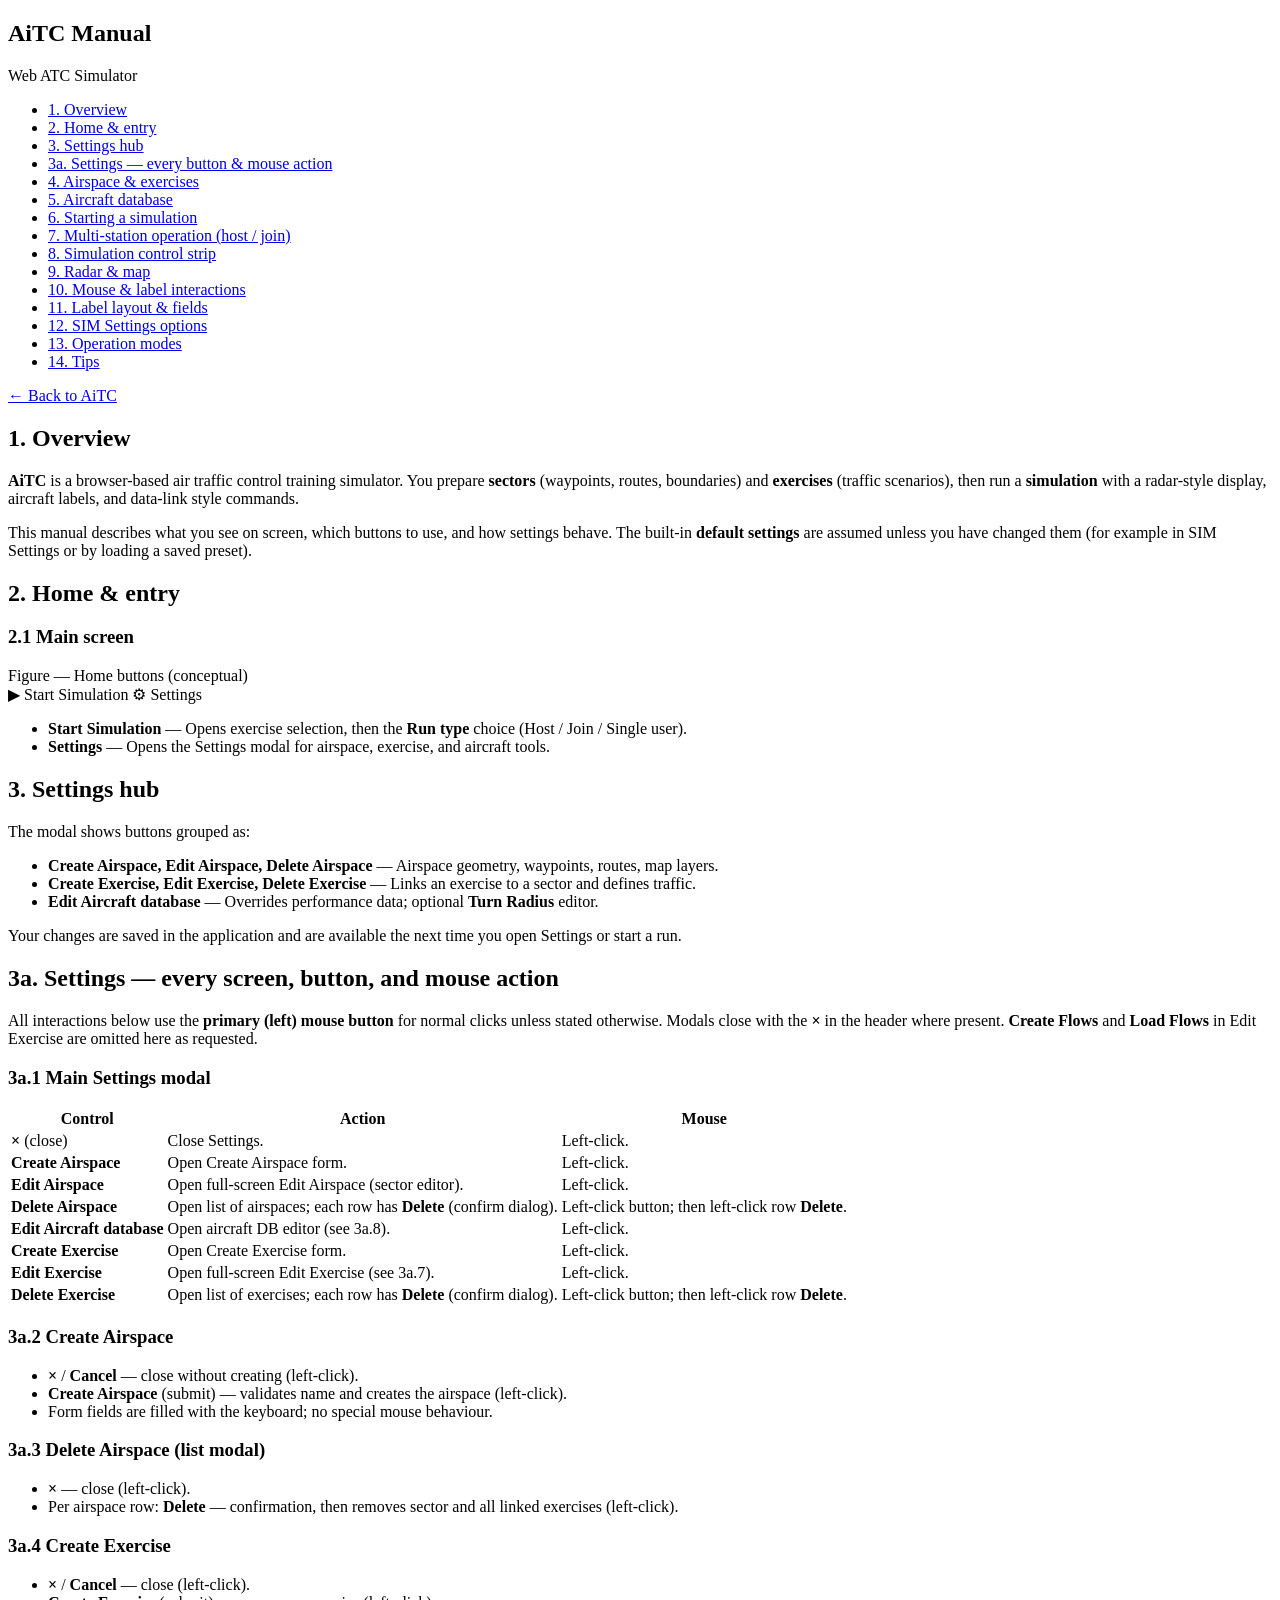
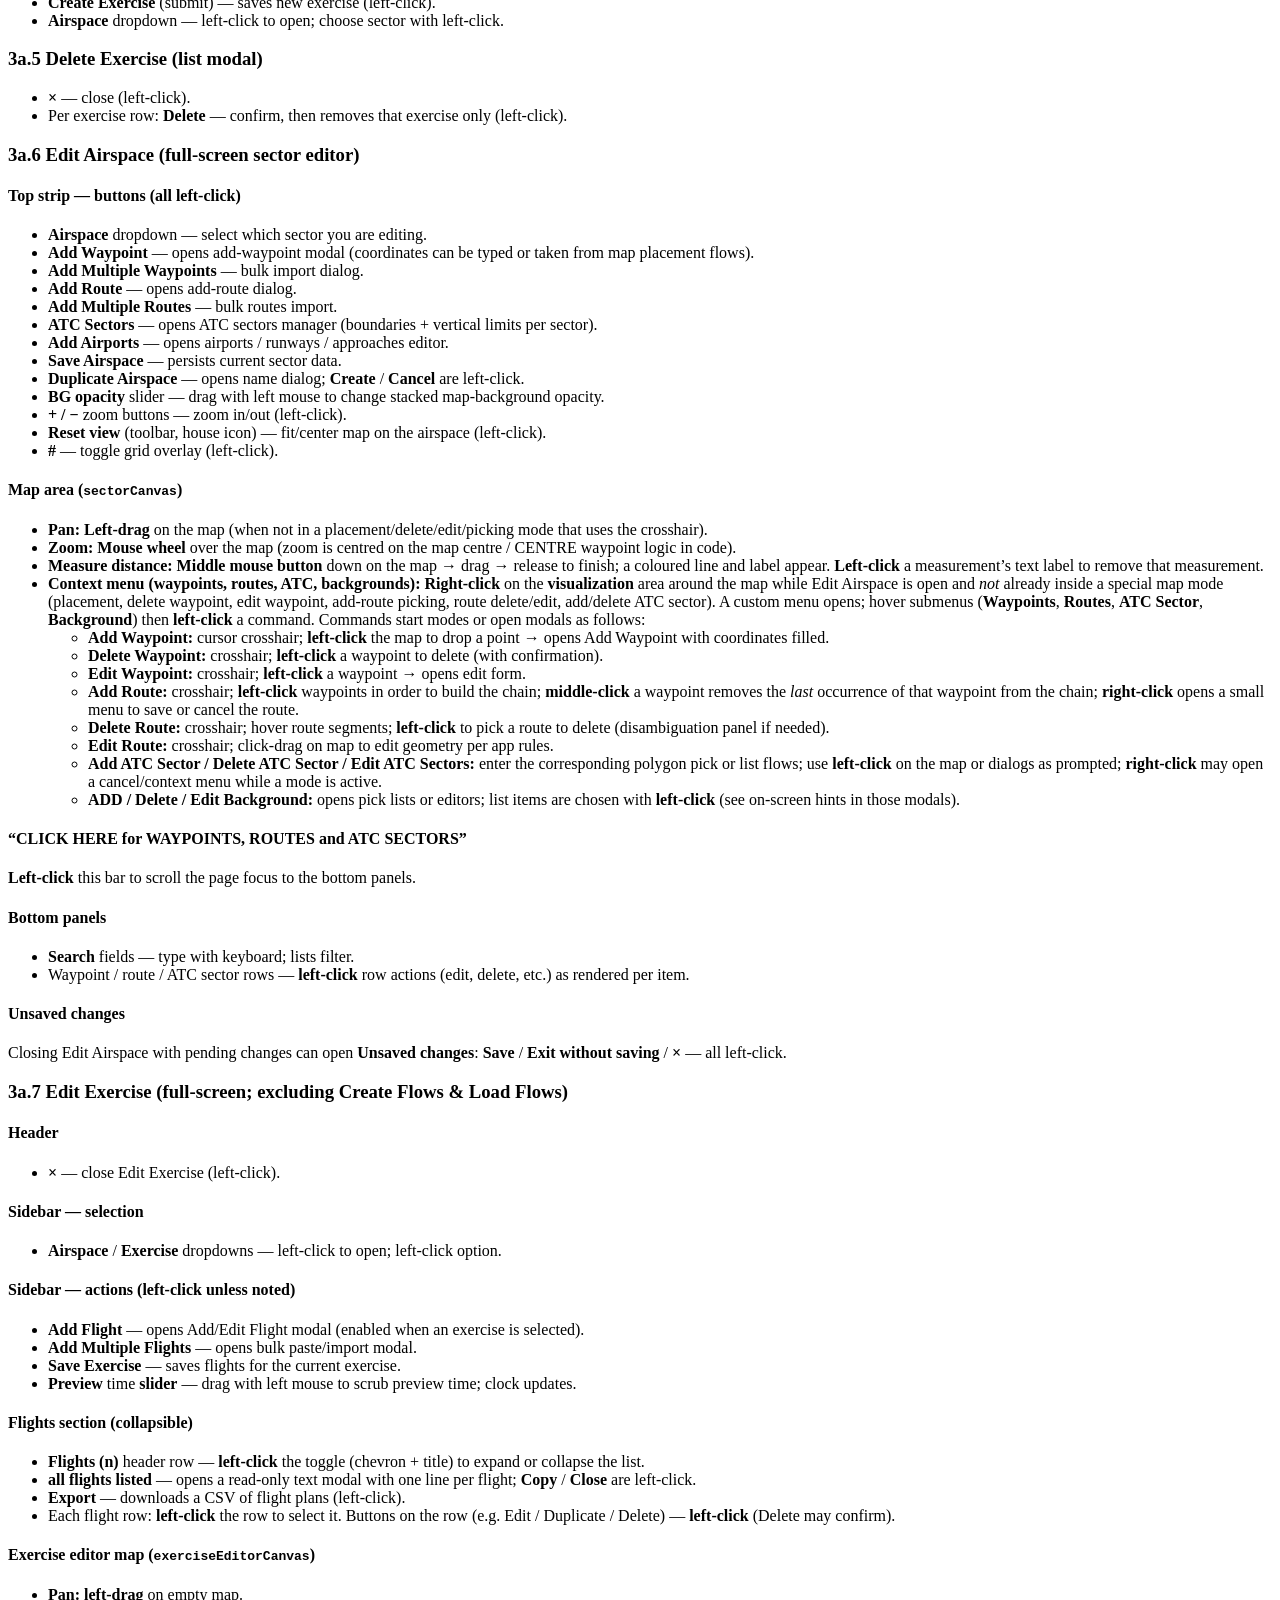
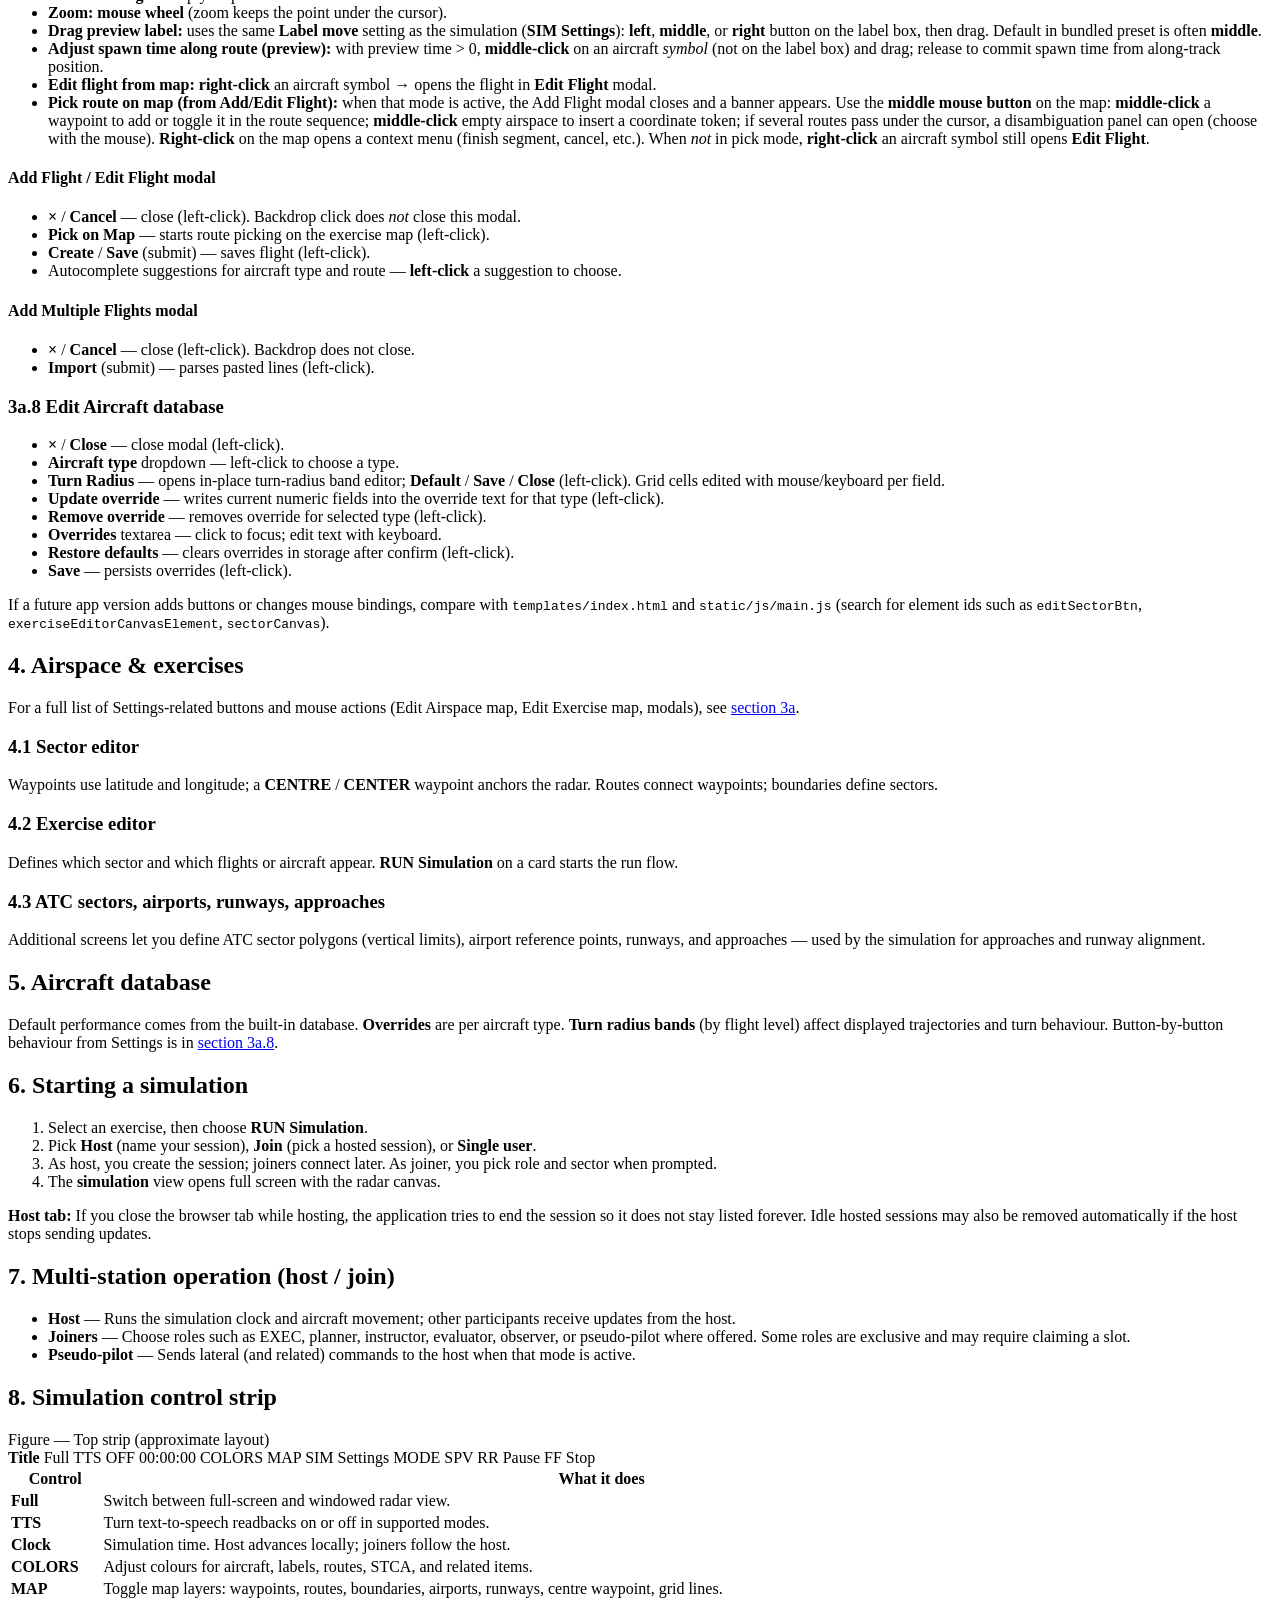
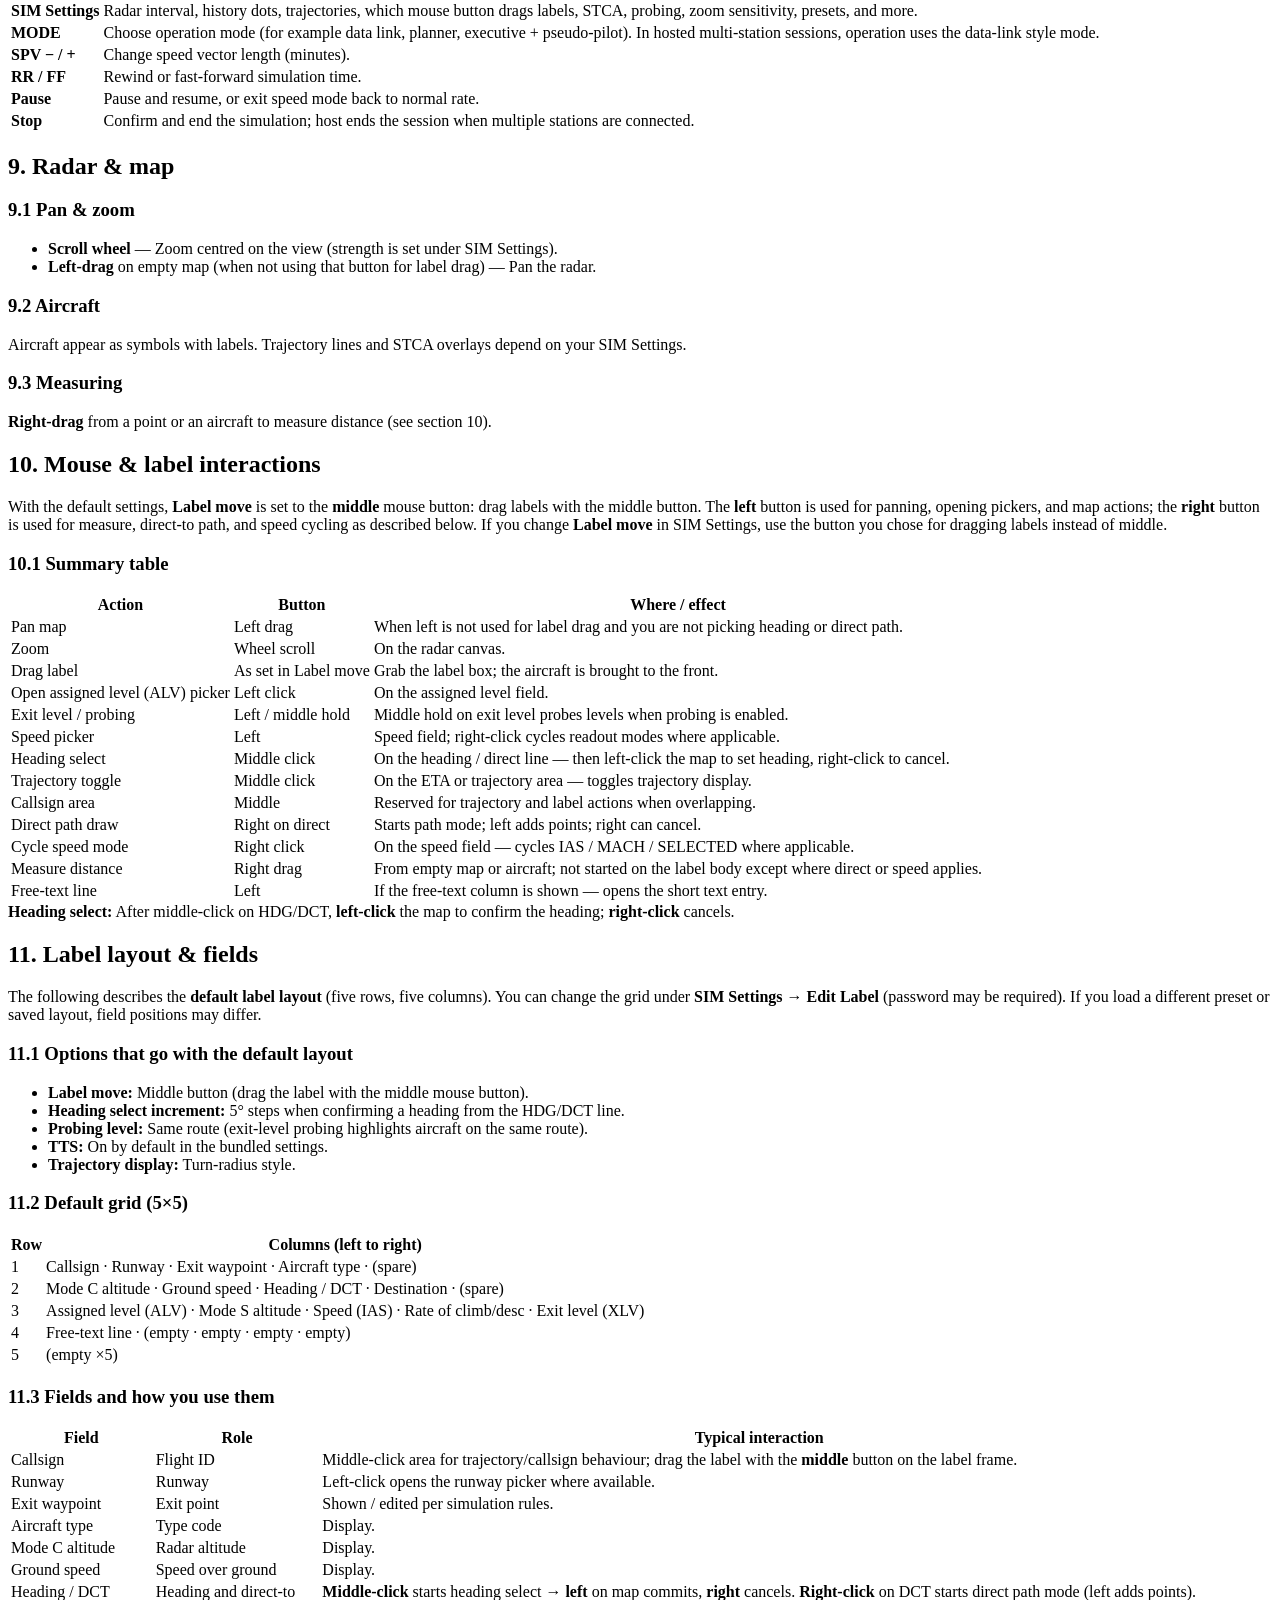
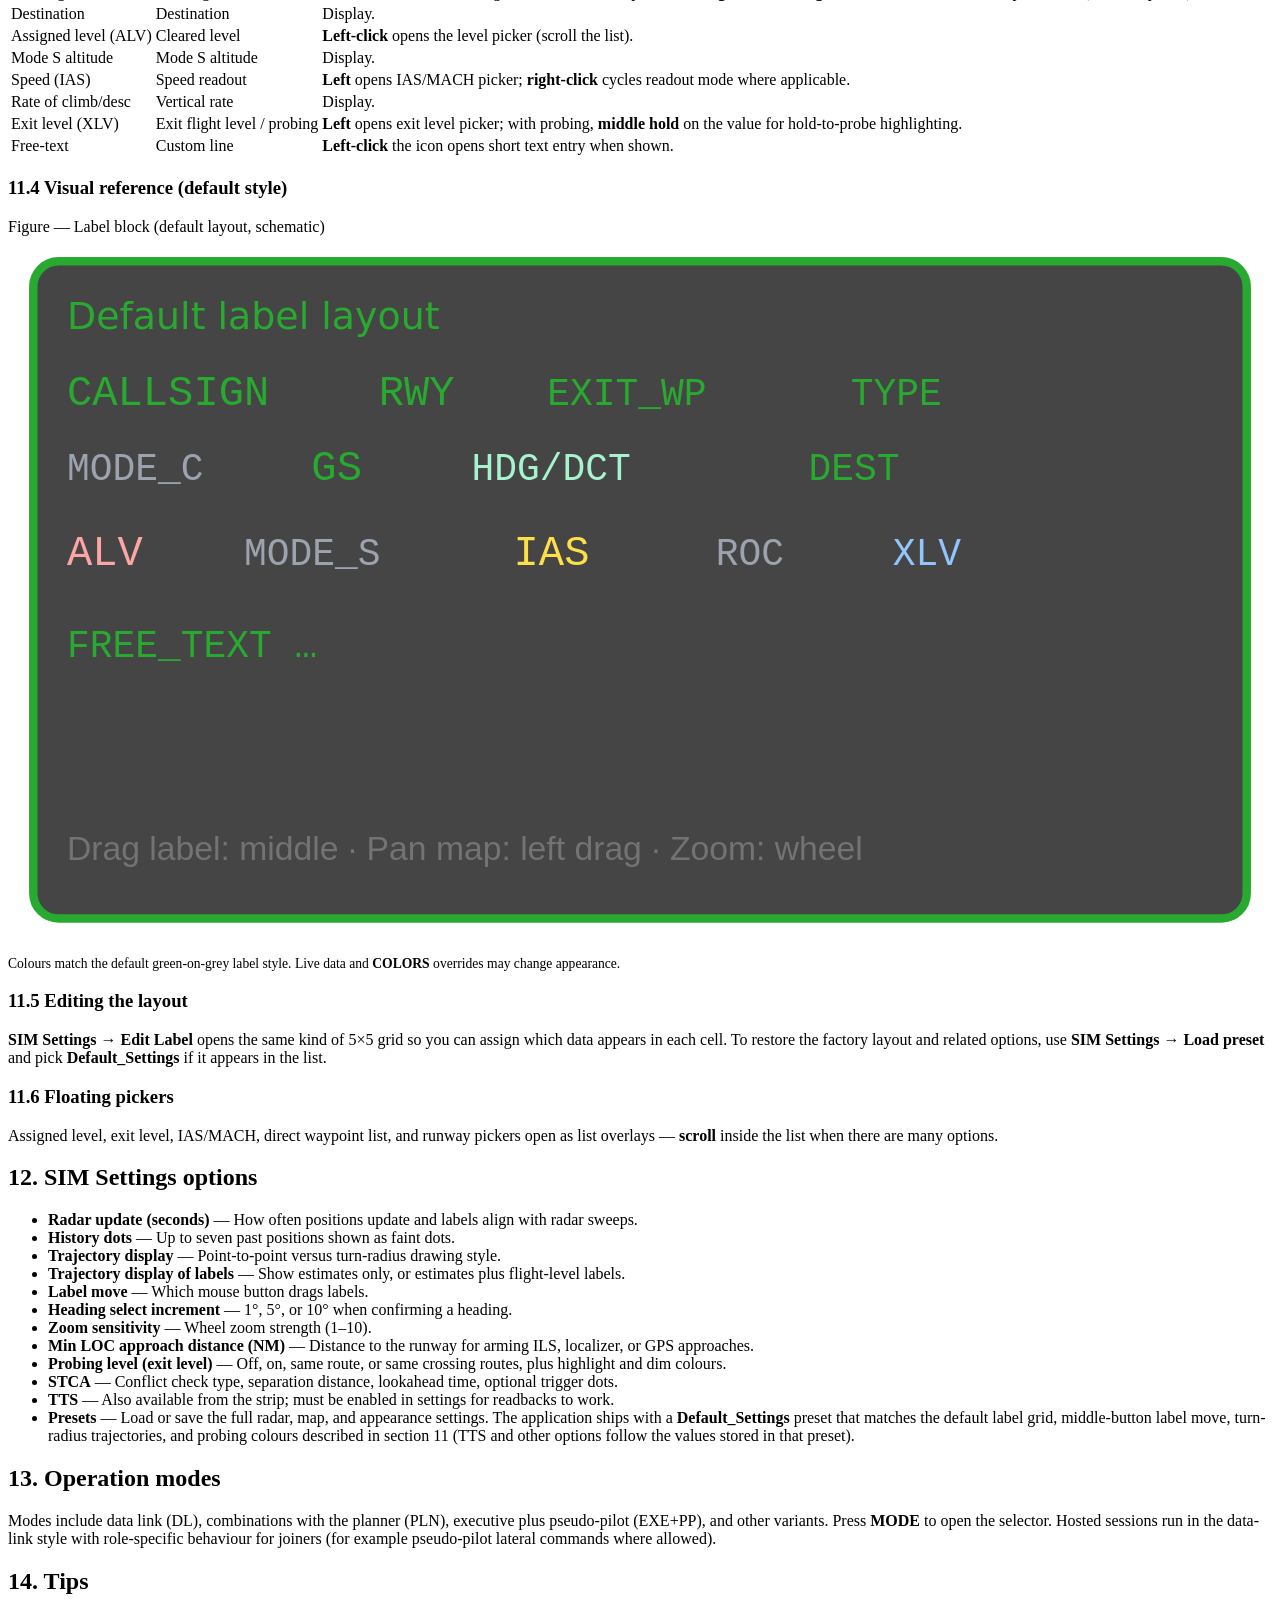
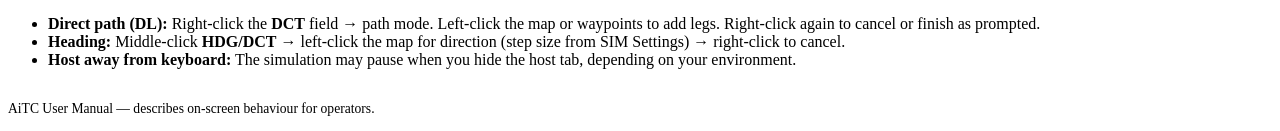
==== Manual/index.html @ 40afbbc0 "Initial commit: AiTC simulator with user auth for Railway. Adds admin-approved login, PostgreSQL use" ====
<!DOCTYPE html>
<html lang="en">
<head>
  <meta charset="UTF-8" />
  <meta name="viewport" content="width=device-width, initial-scale=1.0" />
  <title>AiTC — User Manual</title>
  <link rel="stylesheet" href="/manual/css/manual.css" />
</head>
<body>
  <div class="manual-layout">
    <nav class="manual-nav" aria-label="Table of contents">
      <h1>AiTC Manual</h1>
      <div class="version">Web ATC Simulator</div>
      <ul>
        <li><a href="#overview">1. Overview</a></li>
        <li><a href="#start-screen">2. Home &amp; entry</a></li>
        <li><a href="#settings">3. Settings hub</a></li>
        <li><a href="#settings-reference">3a. Settings — every button &amp; mouse action</a></li>
        <li><a href="#sectors-exercises">4. Airspace &amp; exercises</a></li>
        <li><a href="#aircraft-db">5. Aircraft database</a></li>
        <li><a href="#run-workflow">6. Starting a simulation</a></li>
        <li><a href="#multi-station">7. Multi-station operation (host / join)</a></li>
        <li><a href="#sim-strip">8. Simulation control strip</a></li>
        <li><a href="#sim-canvas">9. Radar &amp; map</a></li>
        <li><a href="#mouse-labels">10. Mouse &amp; label interactions</a></li>
        <li><a href="#label-fields">11. Label layout &amp; fields</a></li>
        <li><a href="#sim-settings">12. SIM Settings options</a></li>
        <li><a href="#modes">13. Operation modes</a></li>
        <li><a href="#tips">14. Tips</a></li>
      </ul>
    </nav>

    <main class="manual-main">
      <a class="back-link" href="/">← Back to AiTC</a>

      <section id="overview">
        <h2>1. Overview</h2>
        <p><strong>AiTC</strong> is a browser-based air traffic control training simulator. You prepare <strong>sectors</strong> (waypoints, routes, boundaries) and <strong>exercises</strong> (traffic scenarios), then run a <strong>simulation</strong> with a radar-style display, aircraft labels, and data-link style commands.</p>
        <p>This manual describes what you see on screen, which buttons to use, and how settings behave. The built-in <strong>default settings</strong> are assumed unless you have changed them (for example in SIM Settings or by loading a saved preset).</p>
      </section>

      <section id="start-screen">
        <h2>2. Home &amp; entry</h2>
        <h3>2.1 Main screen</h3>
        <div class="figure">
          <div class="figure-title">Figure — Home buttons (conceptual)</div>
          <div class="mock-strip">
            <span class="mock-btn">▶ Start Simulation</span>
            <span class="mock-btn">⚙ Settings</span>
          </div>
        </div>
        <ul>
          <li><strong>Start Simulation</strong> — Opens exercise selection, then the <strong>Run type</strong> choice (Host / Join / Single user).</li>
          <li><strong>Settings</strong> — Opens the Settings modal for airspace, exercise, and aircraft tools.</li>
        </ul>
      </section>

      <section id="settings">
        <h2>3. Settings hub</h2>
        <p>The modal shows buttons grouped as:</p>
        <ul>
          <li><strong>Create Airspace, Edit Airspace, Delete Airspace</strong> — Airspace geometry, waypoints, routes, map layers.</li>
          <li><strong>Create Exercise, Edit Exercise, Delete Exercise</strong> — Links an exercise to a sector and defines traffic.</li>
          <li><strong>Edit Aircraft database</strong> — Overrides performance data; optional <strong>Turn Radius</strong> editor.</li>
        </ul>
        <p>Your changes are saved in the application and are available the next time you open Settings or start a run.</p>
      </section>

      <section id="settings-reference">
        <h2>3a. Settings — every screen, button, and mouse action</h2>
        <p>All interactions below use the <strong>primary (left) mouse button</strong> for normal clicks unless stated otherwise. Modals close with the <strong>×</strong> in the header where present. <strong>Create Flows</strong> and <strong>Load Flows</strong> in Edit Exercise are omitted here as requested.</p>

        <h3>3a.1 Main Settings modal</h3>
        <div class="manual-table-wrap">
          <table class="manual-table">
            <thead><tr><th>Control</th><th>Action</th><th>Mouse</th></tr></thead>
            <tbody>
              <tr><td><strong>×</strong> (close)</td><td>Close Settings.</td><td>Left-click.</td></tr>
              <tr><td><strong>Create Airspace</strong></td><td>Open Create Airspace form.</td><td>Left-click.</td></tr>
              <tr><td><strong>Edit Airspace</strong></td><td>Open full-screen Edit Airspace (sector editor).</td><td>Left-click.</td></tr>
              <tr><td><strong>Delete Airspace</strong></td><td>Open list of airspaces; each row has <strong>Delete</strong> (confirm dialog).</td><td>Left-click button; then left-click row <strong>Delete</strong>.</td></tr>
              <tr><td><strong>Edit Aircraft database</strong></td><td>Open aircraft DB editor (see 3a.8).</td><td>Left-click.</td></tr>
              <tr><td><strong>Create Exercise</strong></td><td>Open Create Exercise form.</td><td>Left-click.</td></tr>
              <tr><td><strong>Edit Exercise</strong></td><td>Open full-screen Edit Exercise (see 3a.7).</td><td>Left-click.</td></tr>
              <tr><td><strong>Delete Exercise</strong></td><td>Open list of exercises; each row has <strong>Delete</strong> (confirm dialog).</td><td>Left-click button; then left-click row <strong>Delete</strong>.</td></tr>
            </tbody>
          </table>
        </div>

        <h3>3a.2 Create Airspace</h3>
        <ul>
          <li><strong>×</strong> / <strong>Cancel</strong> — close without creating (left-click).</li>
          <li><strong>Create Airspace</strong> (submit) — validates name and creates the airspace (left-click).</li>
          <li>Form fields are filled with the keyboard; no special mouse behaviour.</li>
        </ul>

        <h3>3a.3 Delete Airspace (list modal)</h3>
        <ul>
          <li><strong>×</strong> — close (left-click).</li>
          <li>Per airspace row: <strong>Delete</strong> — confirmation, then removes sector and all linked exercises (left-click).</li>
        </ul>

        <h3>3a.4 Create Exercise</h3>
        <ul>
          <li><strong>×</strong> / <strong>Cancel</strong> — close (left-click).</li>
          <li><strong>Create Exercise</strong> (submit) — saves new exercise (left-click).</li>
          <li><strong>Airspace</strong> dropdown — left-click to open; choose sector with left-click.</li>
        </ul>

        <h3>3a.5 Delete Exercise (list modal)</h3>
        <ul>
          <li><strong>×</strong> — close (left-click).</li>
          <li>Per exercise row: <strong>Delete</strong> — confirm, then removes that exercise only (left-click).</li>
        </ul>

        <h3>3a.6 Edit Airspace (full-screen sector editor)</h3>
        <h4>Top strip — buttons (all left-click)</h4>
        <ul>
          <li><strong>Airspace</strong> dropdown — select which sector you are editing.</li>
          <li><strong>Add Waypoint</strong> — opens add-waypoint modal (coordinates can be typed or taken from map placement flows).</li>
          <li><strong>Add Multiple Waypoints</strong> — bulk import dialog.</li>
          <li><strong>Add Route</strong> — opens add-route dialog.</li>
          <li><strong>Add Multiple Routes</strong> — bulk routes import.</li>
          <li><strong>ATC Sectors</strong> — opens ATC sectors manager (boundaries + vertical limits per sector).</li>
          <li><strong>Add Airports</strong> — opens airports / runways / approaches editor.</li>
          <li><strong>Save Airspace</strong> — persists current sector data.</li>
          <li><strong>Duplicate Airspace</strong> — opens name dialog; <strong>Create</strong> / <strong>Cancel</strong> are left-click.</li>
          <li><strong>BG opacity</strong> slider — drag with left mouse to change stacked map-background opacity.</li>
          <li><strong>+ / −</strong> zoom buttons — zoom in/out (left-click).</li>
          <li><strong>Reset view</strong> (toolbar, house icon) — fit/center map on the airspace (left-click).</li>
          <li><strong>#</strong> — toggle grid overlay (left-click).</li>
        </ul>
        <h4>Map area (<code>sectorCanvas</code>)</h4>
        <ul>
          <li><strong>Pan:</strong> <strong>Left-drag</strong> on the map (when not in a placement/delete/edit/picking mode that uses the crosshair).</li>
          <li><strong>Zoom:</strong> <strong>Mouse wheel</strong> over the map (zoom is centred on the map centre / CENTRE waypoint logic in code).</li>
          <li><strong>Measure distance:</strong> <strong>Middle mouse button</strong> down on the map → drag → release to finish; a coloured line and label appear. <strong>Left-click</strong> a measurement’s text label to remove that measurement.</li>
          <li><strong>Context menu (waypoints, routes, ATC, backgrounds):</strong> <strong>Right-click</strong> on the <strong>visualization</strong> area around the map while Edit Airspace is open and <em>not</em> already inside a special map mode (placement, delete waypoint, edit waypoint, add-route picking, route delete/edit, add/delete ATC sector). A custom menu opens; hover submenus (<strong>Waypoints</strong>, <strong>Routes</strong>, <strong>ATC Sector</strong>, <strong>Background</strong>) then <strong>left-click</strong> a command. Commands start modes or open modals as follows:
            <ul>
              <li><strong>Add Waypoint:</strong> cursor crosshair; <strong>left-click</strong> the map to drop a point → opens Add Waypoint with coordinates filled.</li>
              <li><strong>Delete Waypoint:</strong> crosshair; <strong>left-click</strong> a waypoint to delete (with confirmation).</li>
              <li><strong>Edit Waypoint:</strong> crosshair; <strong>left-click</strong> a waypoint → opens edit form.</li>
              <li><strong>Add Route:</strong> crosshair; <strong>left-click</strong> waypoints in order to build the chain; <strong>middle-click</strong> a waypoint removes the <em>last</em> occurrence of that waypoint from the chain; <strong>right-click</strong> opens a small menu to save or cancel the route.</li>
              <li><strong>Delete Route:</strong> crosshair; hover route segments; <strong>left-click</strong> to pick a route to delete (disambiguation panel if needed).</li>
              <li><strong>Edit Route:</strong> crosshair; click-drag on map to edit geometry per app rules.</li>
              <li><strong>Add ATC Sector / Delete ATC Sector / Edit ATC Sectors:</strong> enter the corresponding polygon pick or list flows; use <strong>left-click</strong> on the map or dialogs as prompted; <strong>right-click</strong> may open a cancel/context menu while a mode is active.</li>
              <li><strong>ADD / Delete / Edit Background:</strong> opens pick lists or editors; list items are chosen with <strong>left-click</strong> (see on-screen hints in those modals).</li>
            </ul>
          </li>
        </ul>
        <h4>“CLICK HERE for WAYPOINTS, ROUTES and ATC SECTORS”</h4>
        <p><strong>Left-click</strong> this bar to scroll the page focus to the bottom panels.</p>
        <h4>Bottom panels</h4>
        <ul>
          <li><strong>Search</strong> fields — type with keyboard; lists filter.</li>
          <li>Waypoint / route / ATC sector rows — <strong>left-click</strong> row actions (edit, delete, etc.) as rendered per item.</li>
        </ul>
        <h4>Unsaved changes</h4>
        <p>Closing Edit Airspace with pending changes can open <strong>Unsaved changes</strong>: <strong>Save</strong> / <strong>Exit without saving</strong> / <strong>×</strong> — all left-click.</p>

        <h3>3a.7 Edit Exercise (full-screen; excluding Create Flows &amp; Load Flows)</h3>
        <h4>Header</h4>
        <ul>
          <li><strong>×</strong> — close Edit Exercise (left-click).</li>
        </ul>
        <h4>Sidebar — selection</h4>
        <ul>
          <li><strong>Airspace</strong> / <strong>Exercise</strong> dropdowns — left-click to open; left-click option.</li>
        </ul>
        <h4>Sidebar — actions (left-click unless noted)</h4>
        <ul>
          <li><strong>Add Flight</strong> — opens Add/Edit Flight modal (enabled when an exercise is selected).</li>
          <li><strong>Add Multiple Flights</strong> — opens bulk paste/import modal.</li>
          <li><strong>Save Exercise</strong> — saves flights for the current exercise.</li>
          <li><strong>Preview</strong> time <strong>slider</strong> — drag with left mouse to scrub preview time; clock updates.</li>
        </ul>
        <h4>Flights section (collapsible)</h4>
        <ul>
          <li><strong>Flights (n)</strong> header row — <strong>left-click</strong> the toggle (chevron + title) to expand or collapse the list.</li>
          <li><strong>all flights listed</strong> — opens a read-only text modal with one line per flight; <strong>Copy</strong> / <strong>Close</strong> are left-click.</li>
          <li><strong>Export</strong> — downloads a CSV of flight plans (left-click).</li>
          <li>Each flight row: <strong>left-click</strong> the row to select it. Buttons on the row (e.g. Edit / Duplicate / Delete) — <strong>left-click</strong> (Delete may confirm).</li>
        </ul>
        <h4>Exercise editor map (<code>exerciseEditorCanvas</code>)</h4>
        <ul>
          <li><strong>Pan:</strong> <strong>left-drag</strong> on empty map.</li>
          <li><strong>Zoom:</strong> <strong>mouse wheel</strong> (zoom keeps the point under the cursor).</li>
          <li><strong>Drag preview label:</strong> uses the same <strong>Label move</strong> setting as the simulation (<strong>SIM Settings</strong>): <strong>left</strong>, <strong>middle</strong>, or <strong>right</strong> button on the label box, then drag. Default in bundled preset is often <strong>middle</strong>.</li>
          <li><strong>Adjust spawn time along route (preview):</strong> with preview time &gt; 0, <strong>middle-click</strong> on an aircraft <em>symbol</em> (not on the label box) and drag; release to commit spawn time from along-track position.</li>
          <li><strong>Edit flight from map:</strong> <strong>right-click</strong> an aircraft symbol → opens the flight in <strong>Edit Flight</strong> modal.</li>
          <li><strong>Pick route on map (from Add/Edit Flight):</strong> when that mode is active, the Add Flight modal closes and a banner appears. Use the <strong>middle mouse button</strong> on the map: <strong>middle-click</strong> a waypoint to add or toggle it in the route sequence; <strong>middle-click</strong> empty airspace to insert a coordinate token; if several routes pass under the cursor, a disambiguation panel can open (choose with the mouse). <strong>Right-click</strong> on the map opens a context menu (finish segment, cancel, etc.). When <em>not</em> in pick mode, <strong>right-click</strong> an aircraft symbol still opens <strong>Edit Flight</strong>.</li>
        </ul>
        <h4>Add Flight / Edit Flight modal</h4>
        <ul>
          <li><strong>×</strong> / <strong>Cancel</strong> — close (left-click). Backdrop click does <em>not</em> close this modal.</li>
          <li><strong>Pick on Map</strong> — starts route picking on the exercise map (left-click).</li>
          <li><strong>Create</strong> / <strong>Save</strong> (submit) — saves flight (left-click).</li>
          <li>Autocomplete suggestions for aircraft type and route — <strong>left-click</strong> a suggestion to choose.</li>
        </ul>
        <h4>Add Multiple Flights modal</h4>
        <ul>
          <li><strong>×</strong> / <strong>Cancel</strong> — close (left-click). Backdrop does not close.</li>
          <li><strong>Import</strong> (submit) — parses pasted lines (left-click).</li>
        </ul>

        <h3>3a.8 Edit Aircraft database</h3>
        <ul>
          <li><strong>×</strong> / <strong>Close</strong> — close modal (left-click).</li>
          <li><strong>Aircraft type</strong> dropdown — left-click to choose a type.</li>
          <li><strong>Turn Radius</strong> — opens in-place turn-radius band editor; <strong>Default</strong> / <strong>Save</strong> / <strong>Close</strong> (left-click). Grid cells edited with mouse/keyboard per field.</li>
          <li><strong>Update override</strong> — writes current numeric fields into the override text for that type (left-click).</li>
          <li><strong>Remove override</strong> — removes override for selected type (left-click).</li>
          <li><strong>Overrides</strong> textarea — click to focus; edit text with keyboard.</li>
          <li><strong>Restore defaults</strong> — clears overrides in storage after confirm (left-click).</li>
          <li><strong>Save</strong> — persists overrides (left-click).</li>
        </ul>

        <p class="hint-text" style="color: var(--muted); margin-top: 1rem;">If a future app version adds buttons or changes mouse bindings, compare with <code>templates/index.html</code> and <code>static/js/main.js</code> (search for element ids such as <code>editSectorBtn</code>, <code>exerciseEditorCanvasElement</code>, <code>sectorCanvas</code>).</p>
      </section>

      <section id="sectors-exercises">
        <h2>4. Airspace &amp; exercises</h2>
        <p>For a full list of Settings-related buttons and mouse actions (Edit Airspace map, Edit Exercise map, modals), see <a href="#settings-reference">section 3a</a>.</p>
        <h3>4.1 Sector editor</h3>
        <p>Waypoints use latitude and longitude; a <strong>CENTRE</strong> / <strong>CENTER</strong> waypoint anchors the radar. Routes connect waypoints; boundaries define sectors.</p>
        <h3>4.2 Exercise editor</h3>
        <p>Defines which sector and which flights or aircraft appear. <strong>RUN Simulation</strong> on a card starts the run flow.</p>
        <h3>4.3 ATC sectors, airports, runways, approaches</h3>
        <p>Additional screens let you define ATC sector polygons (vertical limits), airport reference points, runways, and approaches — used by the simulation for approaches and runway alignment.</p>
      </section>

      <section id="aircraft-db">
        <h2>5. Aircraft database</h2>
        <p>Default performance comes from the built-in database. <strong>Overrides</strong> are per aircraft type. <strong>Turn radius bands</strong> (by flight level) affect displayed trajectories and turn behaviour. Button-by-button behaviour from Settings is in <a href="#settings-reference">section 3a.8</a>.</p>
      </section>

      <section id="run-workflow">
        <h2>6. Starting a simulation</h2>
        <ol>
          <li>Select an exercise, then choose <strong>RUN Simulation</strong>.</li>
          <li>Pick <strong>Host</strong> (name your session), <strong>Join</strong> (pick a hosted session), or <strong>Single user</strong>.</li>
          <li>As host, you create the session; joiners connect later. As joiner, you pick role and sector when prompted.</li>
          <li>The <strong>simulation</strong> view opens full screen with the radar canvas.</li>
        </ol>
        <div class="callout warn">
          <strong>Host tab:</strong> If you close the browser tab while hosting, the application tries to end the session so it does not stay listed forever. Idle hosted sessions may also be removed automatically if the host stops sending updates.
        </div>
      </section>

      <section id="multi-station">
        <h2>7. Multi-station operation (host / join)</h2>
        <ul>
          <li><strong>Host</strong> — Runs the simulation clock and aircraft movement; other participants receive updates from the host.</li>
          <li><strong>Joiners</strong> — Choose roles such as EXEC, planner, instructor, evaluator, observer, or pseudo-pilot where offered. Some roles are exclusive and may require claiming a slot.</li>
          <li><strong>Pseudo-pilot</strong> — Sends lateral (and related) commands to the host when that mode is active.</li>
        </ul>
      </section>

      <section id="sim-strip">
        <h2>8. Simulation control strip</h2>
        <div class="figure">
          <div class="figure-title">Figure — Top strip (approximate layout)</div>
          <div class="mock-strip">
            <strong>Title</strong>
            <span class="mock-btn">Full</span>
            <span class="mock-btn">TTS OFF</span>
            <span class="mock-clock">00:00:00</span>
            <span class="mock-btn">COLORS</span>
            <span class="mock-btn">MAP</span>
            <span class="mock-btn">SIM Settings</span>
            <span class="mock-btn">MODE</span>
            <span class="mock-btn">SPV</span>
            <span class="mock-btn">RR</span>
            <span class="mock-btn">Pause</span>
            <span class="mock-btn">FF</span>
            <span class="mock-btn">Stop</span>
          </div>
        </div>
        <div class="manual-table-wrap">
          <table class="manual-table">
            <thead><tr><th>Control</th><th>What it does</th></tr></thead>
            <tbody>
              <tr><td><strong>Full</strong></td><td>Switch between full-screen and windowed radar view.</td></tr>
              <tr><td><strong>TTS</strong></td><td>Turn text-to-speech readbacks on or off in supported modes.</td></tr>
              <tr><td><strong>Clock</strong></td><td>Simulation time. Host advances locally; joiners follow the host.</td></tr>
              <tr><td><strong>COLORS</strong></td><td>Adjust colours for aircraft, labels, routes, STCA, and related items.</td></tr>
              <tr><td><strong>MAP</strong></td><td>Toggle map layers: waypoints, routes, boundaries, airports, runways, centre waypoint, grid lines.</td></tr>
              <tr><td><strong>SIM Settings</strong></td><td>Radar interval, history dots, trajectories, which mouse button drags labels, STCA, probing, zoom sensitivity, presets, and more.</td></tr>
              <tr><td><strong>MODE</strong></td><td>Choose operation mode (for example data link, planner, executive + pseudo-pilot). In hosted multi-station sessions, operation uses the data-link style mode.</td></tr>
              <tr><td><strong>SPV − / +</strong></td><td>Change speed vector length (minutes).</td></tr>
              <tr><td><strong>RR / FF</strong></td><td>Rewind or fast-forward simulation time.</td></tr>
              <tr><td><strong>Pause</strong></td><td>Pause and resume, or exit speed mode back to normal rate.</td></tr>
              <tr><td><strong>Stop</strong></td><td>Confirm and end the simulation; host ends the session when multiple stations are connected.</td></tr>
            </tbody>
          </table>
        </div>
      </section>

      <section id="sim-canvas">
        <h2>9. Radar &amp; map</h2>
        <h3>9.1 Pan &amp; zoom</h3>
        <ul>
          <li><strong>Scroll wheel</strong> — Zoom centred on the view (strength is set under SIM Settings).</li>
          <li><strong>Left-drag</strong> on empty map (when not using that button for label drag) — Pan the radar.</li>
        </ul>
        <h3>9.2 Aircraft</h3>
        <p>Aircraft appear as symbols with labels. Trajectory lines and STCA overlays depend on your SIM Settings.</p>
        <h3>9.3 Measuring</h3>
        <p><strong>Right-drag</strong> from a point or an aircraft to measure distance (see section 10).</p>
      </section>

      <section id="mouse-labels">
        <h2>10. Mouse &amp; label interactions</h2>
        <p>With the default settings, <strong>Label move</strong> is set to the <strong>middle</strong> mouse button: drag labels with the middle button. The <strong>left</strong> button is used for panning, opening pickers, and map actions; the <strong>right</strong> button is used for measure, direct-to path, and speed cycling as described below. If you change <strong>Label move</strong> in SIM Settings, use the button you chose for dragging labels instead of middle.</p>

        <h3>10.1 Summary table</h3>
        <div class="manual-table-wrap">
          <table class="manual-table">
            <thead>
              <tr><th>Action</th><th>Button</th><th>Where / effect</th></tr>
            </thead>
            <tbody>
              <tr><td>Pan map</td><td>Left drag</td><td>When left is not used for label drag and you are not picking heading or direct path.</td></tr>
              <tr><td>Zoom</td><td>Wheel scroll</td><td>On the radar canvas.</td></tr>
              <tr><td>Drag label</td><td>As set in Label move</td><td>Grab the label box; the aircraft is brought to the front.</td></tr>
              <tr><td>Open assigned level (ALV) picker</td><td>Left click</td><td>On the assigned level field.</td></tr>
              <tr><td>Exit level / probing</td><td>Left / middle hold</td><td>Middle hold on exit level probes levels when probing is enabled.</td></tr>
              <tr><td>Speed picker</td><td>Left</td><td>Speed field; right-click cycles readout modes where applicable.</td></tr>
              <tr><td>Heading select</td><td>Middle click</td><td>On the heading / direct line — then left-click the map to set heading, right-click to cancel.</td></tr>
              <tr><td>Trajectory toggle</td><td>Middle click</td><td>On the ETA or trajectory area — toggles trajectory display.</td></tr>
              <tr><td>Callsign area</td><td>Middle</td><td>Reserved for trajectory and label actions when overlapping.</td></tr>
              <tr><td>Direct path draw</td><td>Right on direct</td><td>Starts path mode; left adds points; right can cancel.</td></tr>
              <tr><td>Cycle speed mode</td><td>Right click</td><td>On the speed field — cycles IAS / MACH / SELECTED where applicable.</td></tr>
              <tr><td>Measure distance</td><td>Right drag</td><td>From empty map or aircraft; not started on the label body except where direct or speed applies.</td></tr>
              <tr><td>Free-text line</td><td>Left</td><td>If the free-text column is shown — opens the short text entry.</td></tr>
            </tbody>
          </table>
        </div>
        <div class="callout">
          <strong>Heading select:</strong> After middle-click on HDG/DCT, <strong>left-click</strong> the map to confirm the heading; <strong>right-click</strong> cancels.
        </div>
      </section>

      <section id="label-fields">
        <h2>11. Label layout &amp; fields</h2>
        <p>The following describes the <strong>default label layout</strong> (five rows, five columns). You can change the grid under <strong>SIM Settings → Edit Label</strong> (password may be required). If you load a different preset or saved layout, field positions may differ.</p>

        <h3>11.1 Options that go with the default layout</h3>
        <ul>
          <li><strong>Label move:</strong> Middle button (drag the label with the middle mouse button).</li>
          <li><strong>Heading select increment:</strong> 5° steps when confirming a heading from the HDG/DCT line.</li>
          <li><strong>Probing level:</strong> Same route (exit-level probing highlights aircraft on the same route).</li>
          <li><strong>TTS:</strong> On by default in the bundled settings.</li>
          <li><strong>Trajectory display:</strong> Turn-radius style.</li>
        </ul>

        <h3>11.2 Default grid (5×5)</h3>
        <div class="manual-table-wrap">
          <table class="manual-table">
            <thead><tr><th>Row</th><th>Columns (left to right)</th></tr></thead>
            <tbody>
              <tr><td>1</td><td>Callsign · Runway · Exit waypoint · Aircraft type · (spare)</td></tr>
              <tr><td>2</td><td>Mode C altitude · Ground speed · Heading / DCT · Destination · (spare)</td></tr>
              <tr><td>3</td><td>Assigned level (ALV) · Mode S altitude · Speed (IAS) · Rate of climb/desc · Exit level (XLV)</td></tr>
              <tr><td>4</td><td>Free-text line · (empty · empty · empty · empty)</td></tr>
              <tr><td>5</td><td>(empty ×5)</td></tr>
            </tbody>
          </table>
        </div>

        <h3>11.3 Fields and how you use them</h3>
        <div class="manual-table-wrap">
          <table class="manual-table">
            <thead><tr><th>Field</th><th>Role</th><th>Typical interaction</th></tr></thead>
            <tbody>
              <tr><td>Callsign</td><td>Flight ID</td><td>Middle-click area for trajectory/callsign behaviour; drag the label with the <strong>middle</strong> button on the label frame.</td></tr>
              <tr><td>Runway</td><td>Runway</td><td>Left-click opens the runway picker where available.</td></tr>
              <tr><td>Exit waypoint</td><td>Exit point</td><td>Shown / edited per simulation rules.</td></tr>
              <tr><td>Aircraft type</td><td>Type code</td><td>Display.</td></tr>
              <tr><td>Mode C altitude</td><td>Radar altitude</td><td>Display.</td></tr>
              <tr><td>Ground speed</td><td>Speed over ground</td><td>Display.</td></tr>
              <tr><td>Heading / DCT</td><td>Heading and direct-to</td><td><strong>Middle-click</strong> starts heading select → <strong>left</strong> on map commits, <strong>right</strong> cancels. <strong>Right-click</strong> on DCT starts direct path mode (left adds points).</td></tr>
              <tr><td>Destination</td><td>Destination</td><td>Display.</td></tr>
              <tr><td>Assigned level (ALV)</td><td>Cleared level</td><td><strong>Left-click</strong> opens the level picker (scroll the list).</td></tr>
              <tr><td>Mode S altitude</td><td>Mode S altitude</td><td>Display.</td></tr>
              <tr><td>Speed (IAS)</td><td>Speed readout</td><td><strong>Left</strong> opens IAS/MACH picker; <strong>right-click</strong> cycles readout mode where applicable.</td></tr>
              <tr><td>Rate of climb/desc</td><td>Vertical rate</td><td>Display.</td></tr>
              <tr><td>Exit level (XLV)</td><td>Exit flight level / probing</td><td><strong>Left</strong> opens exit level picker; with probing, <strong>middle hold</strong> on the value for hold-to-probe highlighting.</td></tr>
              <tr><td>Free-text</td><td>Custom line</td><td><strong>Left-click</strong> the icon opens short text entry when shown.</td></tr>
            </tbody>
          </table>
        </div>

        <h3>11.4 Visual reference (default style)</h3>
        <div class="figure">
          <div class="figure-title">Figure — Label block (default layout, schematic)</div>
          <svg class="mock-label-svg" viewBox="0 0 300 168" xmlns="http://www.w3.org/2000/svg">
            <rect x="6" y="6" width="288" height="156" rx="6" fill="#454545" stroke="#27aa2f" stroke-width="2"/>
            <text x="14" y="22" fill="#27aa2f" font-size="9" font-family="system-ui,sans-serif">Default label layout</text>
            <text x="14" y="40" fill="#27aa2f" font-size="10" font-family="monospace">CALLSIGN</text>
            <text x="88" y="40" fill="#27aa2f" font-size="10" font-family="monospace">RWY</text>
            <text x="128" y="40" fill="#27aa2f" font-size="9" font-family="monospace">EXIT_WP</text>
            <text x="200" y="40" fill="#27aa2f" font-size="9" font-family="monospace">TYPE</text>
            <text x="14" y="58" fill="#9ca3af" font-size="9" font-family="monospace">MODE_C</text>
            <text x="72" y="58" fill="#27aa2f" font-size="10" font-family="monospace">GS</text>
            <text x="110" y="58" fill="#a7f3d0" font-size="9" font-family="monospace">HDG/DCT</text>
            <text x="190" y="58" fill="#27aa2f" font-size="9" font-family="monospace">DEST</text>
            <text x="14" y="78" fill="#fca5a5" font-size="10" font-family="monospace">ALV</text>
            <text x="56" y="78" fill="#9ca3af" font-size="9" font-family="monospace">MODE_S</text>
            <text x="120" y="78" fill="#fde047" font-size="10" font-family="monospace">IAS</text>
            <text x="168" y="78" fill="#9ca3af" font-size="9" font-family="monospace">ROC</text>
            <text x="210" y="78" fill="#93c5fd" font-size="9" font-family="monospace">XLV</text>
            <text x="14" y="100" fill="#27aa2f" font-size="9" font-family="monospace">FREE_TEXT …</text>
            <text x="14" y="148" fill="#737373" font-size="8" font-family="sans-serif">Drag label: middle · Pan map: left drag · Zoom: wheel</text>
          </svg>
          <p style="font-size:0.85rem;color:var(--muted);margin:0.5rem 0 0;">Colours match the default green-on-grey label style. Live data and <strong>COLORS</strong> overrides may change appearance.</p>
        </div>

        <h3>11.5 Editing the layout</h3>
        <p><strong>SIM Settings → Edit Label</strong> opens the same kind of 5×5 grid so you can assign which data appears in each cell. To restore the factory layout and related options, use <strong>SIM Settings → Load preset</strong> and pick <strong>Default_Settings</strong> if it appears in the list.</p>

        <h3>11.6 Floating pickers</h3>
        <p>Assigned level, exit level, IAS/MACH, direct waypoint list, and runway pickers open as list overlays — <strong>scroll</strong> inside the list when there are many options.</p>
      </section>

      <section id="sim-settings">
        <h2>12. SIM Settings options</h2>
        <ul>
          <li><strong>Radar update (seconds)</strong> — How often positions update and labels align with radar sweeps.</li>
          <li><strong>History dots</strong> — Up to seven past positions shown as faint dots.</li>
          <li><strong>Trajectory display</strong> — Point-to-point versus turn-radius drawing style.</li>
          <li><strong>Trajectory display of labels</strong> — Show estimates only, or estimates plus flight-level labels.</li>
          <li><strong>Label move</strong> — Which mouse button drags labels.</li>
          <li><strong>Heading select increment</strong> — 1°, 5°, or 10° when confirming a heading.</li>
          <li><strong>Zoom sensitivity</strong> — Wheel zoom strength (1–10).</li>
          <li><strong>Min LOC approach distance (NM)</strong> — Distance to the runway for arming ILS, localizer, or GPS approaches.</li>
          <li><strong>Probing level (exit level)</strong> — Off, on, same route, or same crossing routes, plus highlight and dim colours.</li>
          <li><strong>STCA</strong> — Conflict check type, separation distance, lookahead time, optional trigger dots.</li>
          <li><strong>TTS</strong> — Also available from the strip; must be enabled in settings for readbacks to work.</li>
          <li><strong>Presets</strong> — Load or save the full radar, map, and appearance settings. The application ships with a <strong>Default_Settings</strong> preset that matches the default label grid, middle-button label move, turn-radius trajectories, and probing colours described in section 11 (TTS and other options follow the values stored in that preset).</li>
        </ul>
      </section>

      <section id="modes">
        <h2>13. Operation modes</h2>
        <p>Modes include data link (DL), combinations with the planner (PLN), executive plus pseudo-pilot (EXE+PP), and other variants. Press <strong>MODE</strong> to open the selector. Hosted sessions run in the data-link style with role-specific behaviour for joiners (for example pseudo-pilot lateral commands where allowed).</p>
      </section>

      <section id="tips">
        <h2>14. Tips</h2>
        <ul>
          <li><strong>Direct path (DL):</strong> Right-click the <strong>DCT</strong> field → path mode. Left-click the map or waypoints to add legs. Right-click again to cancel or finish as prompted.</li>
          <li><strong>Heading:</strong> Middle-click <strong>HDG/DCT</strong> → left-click the map for direction (step size from SIM Settings) → right-click to cancel.</li>
          <li><strong>Host away from keyboard:</strong> The simulation may pause when you hide the host tab, depending on your environment.</li>
        </ul>
      </section>

      <p style="margin-top:2rem;font-size:0.85rem;color:var(--muted);">AiTC User Manual — describes on-screen behaviour for operators.</p>
    </main>
  </div>
</body>
</html>
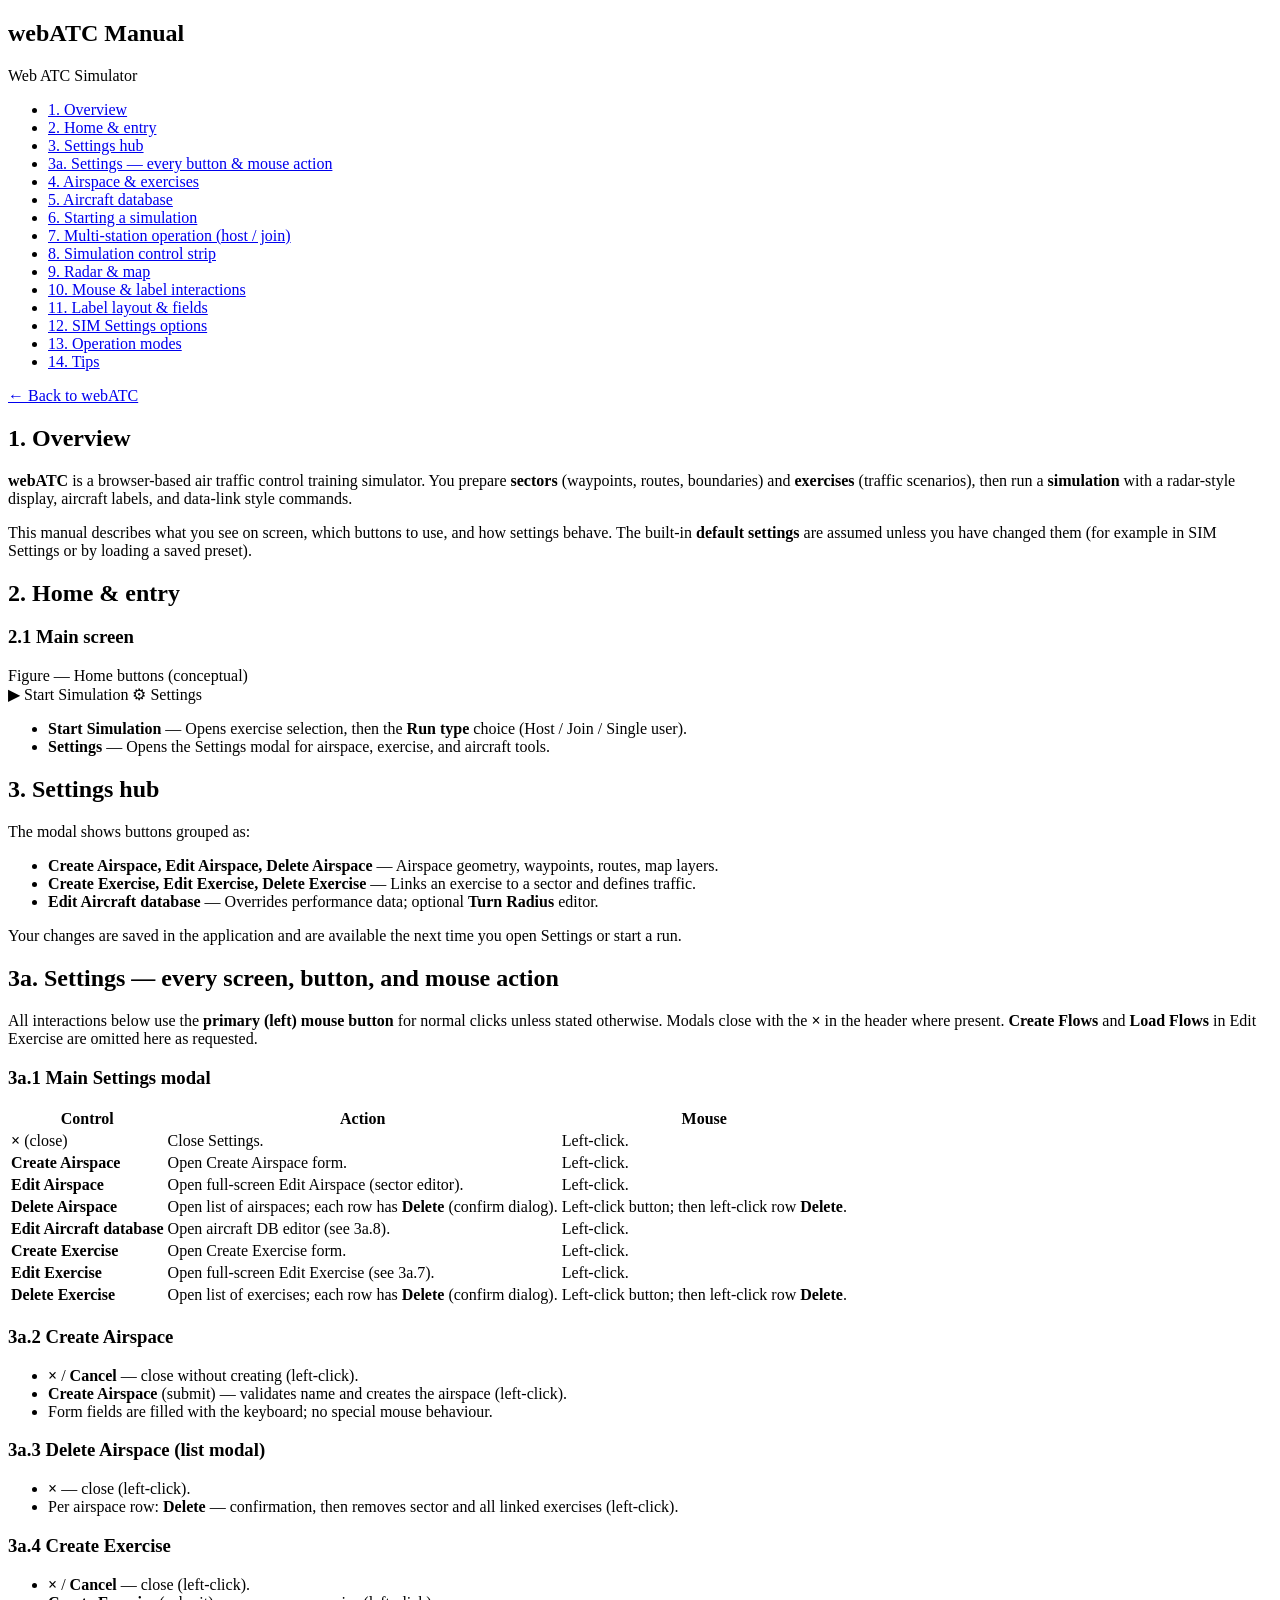
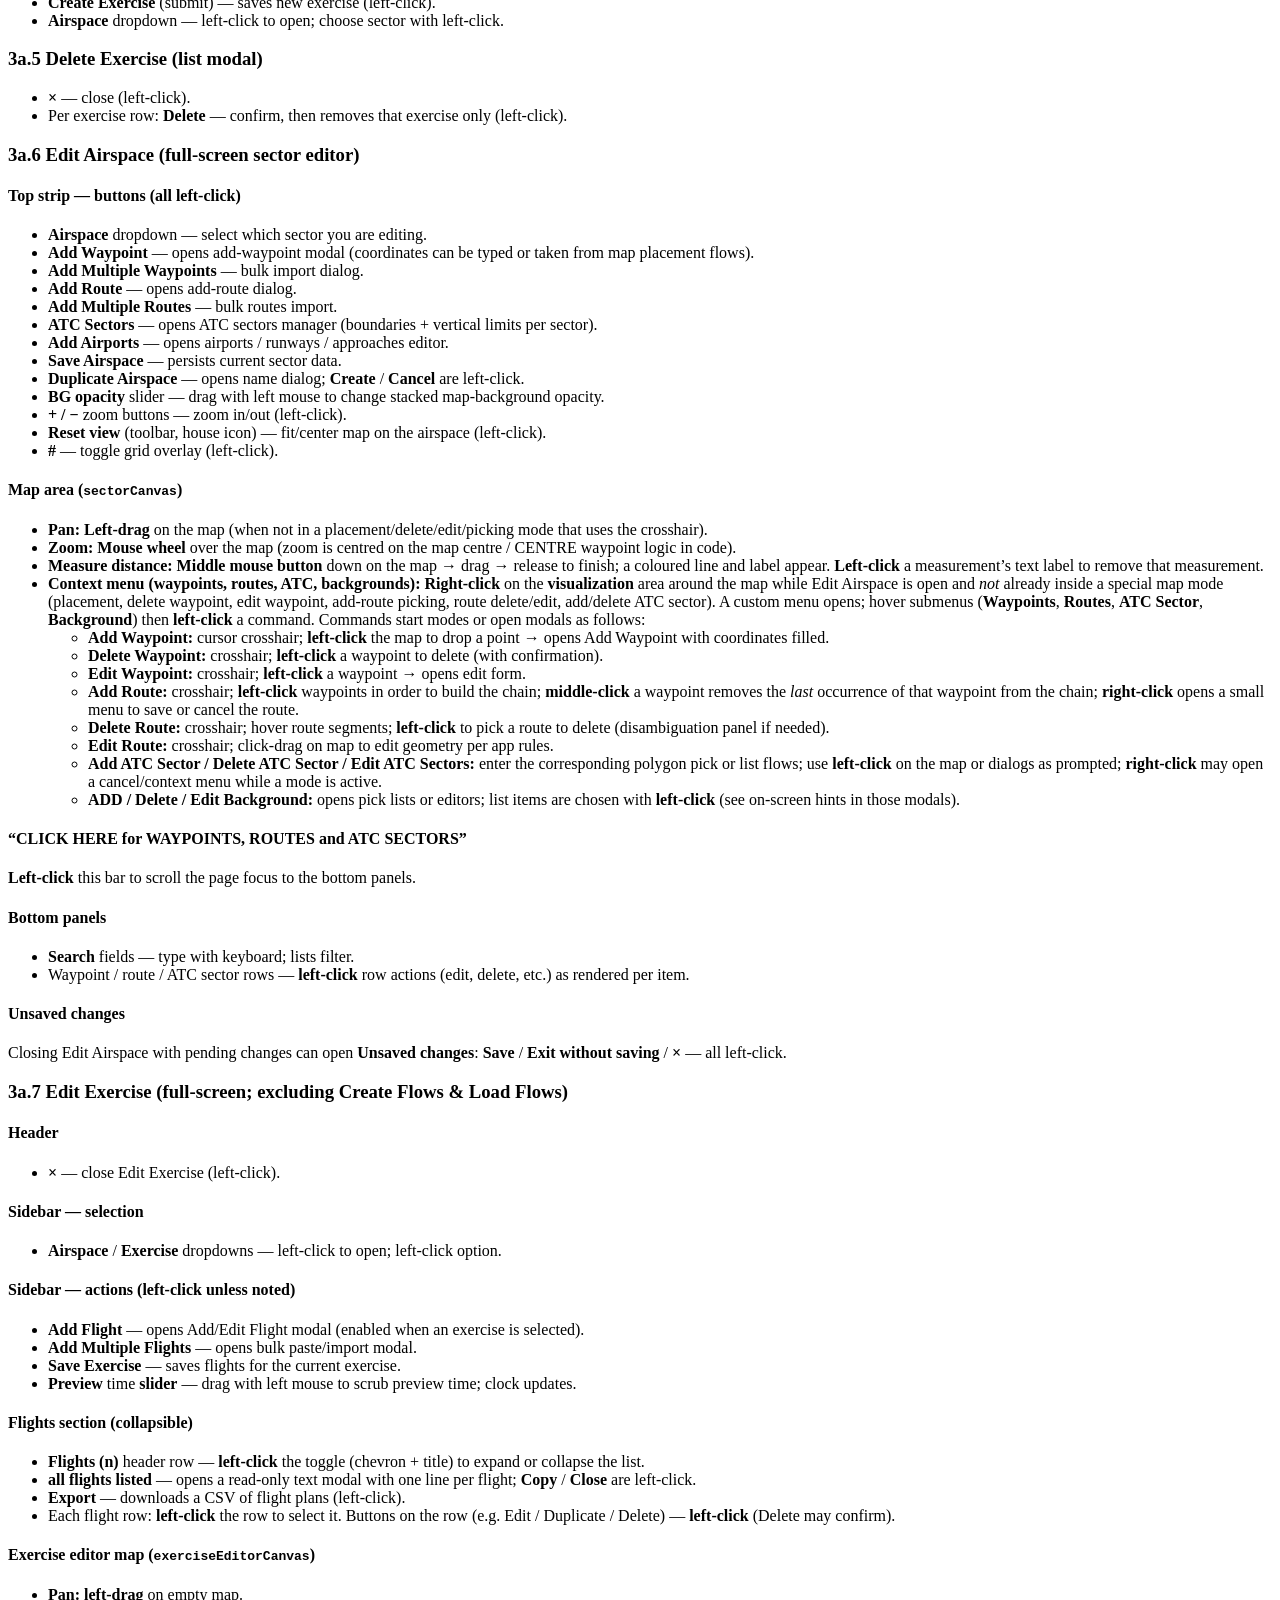
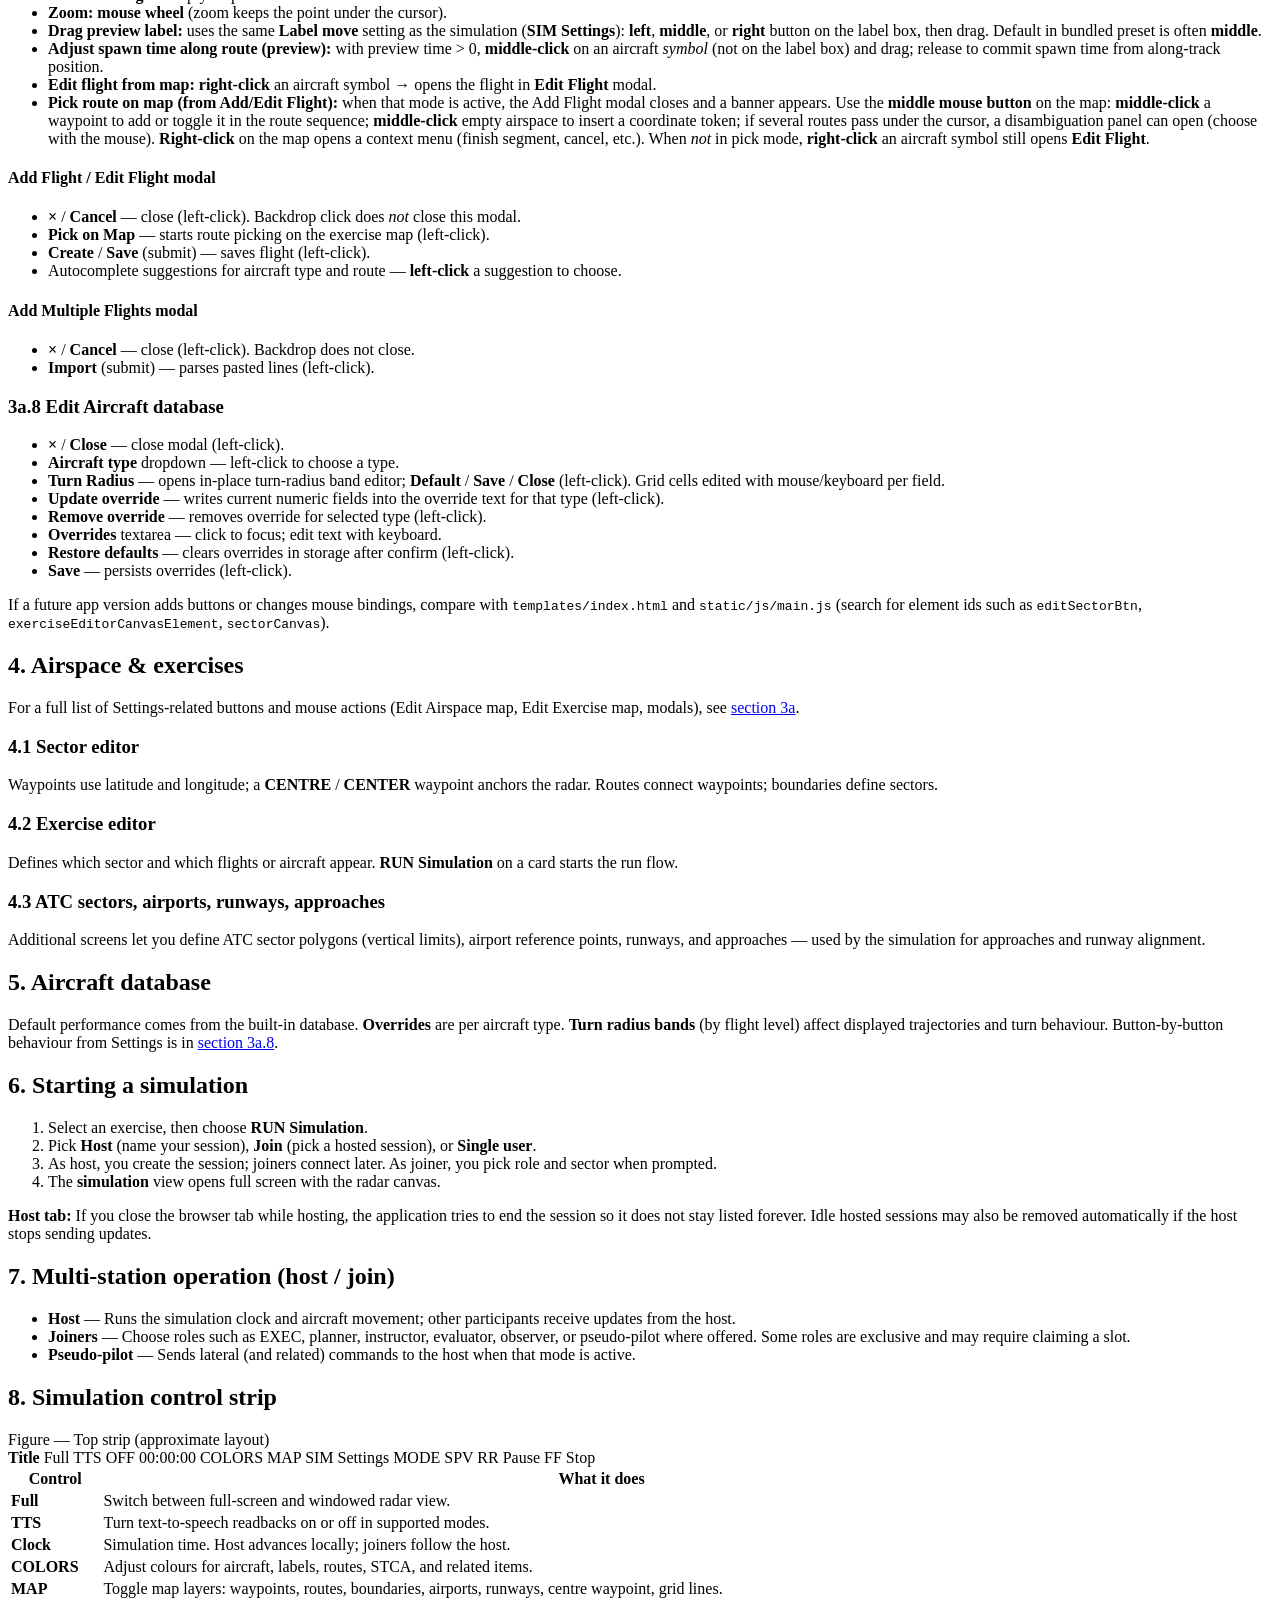
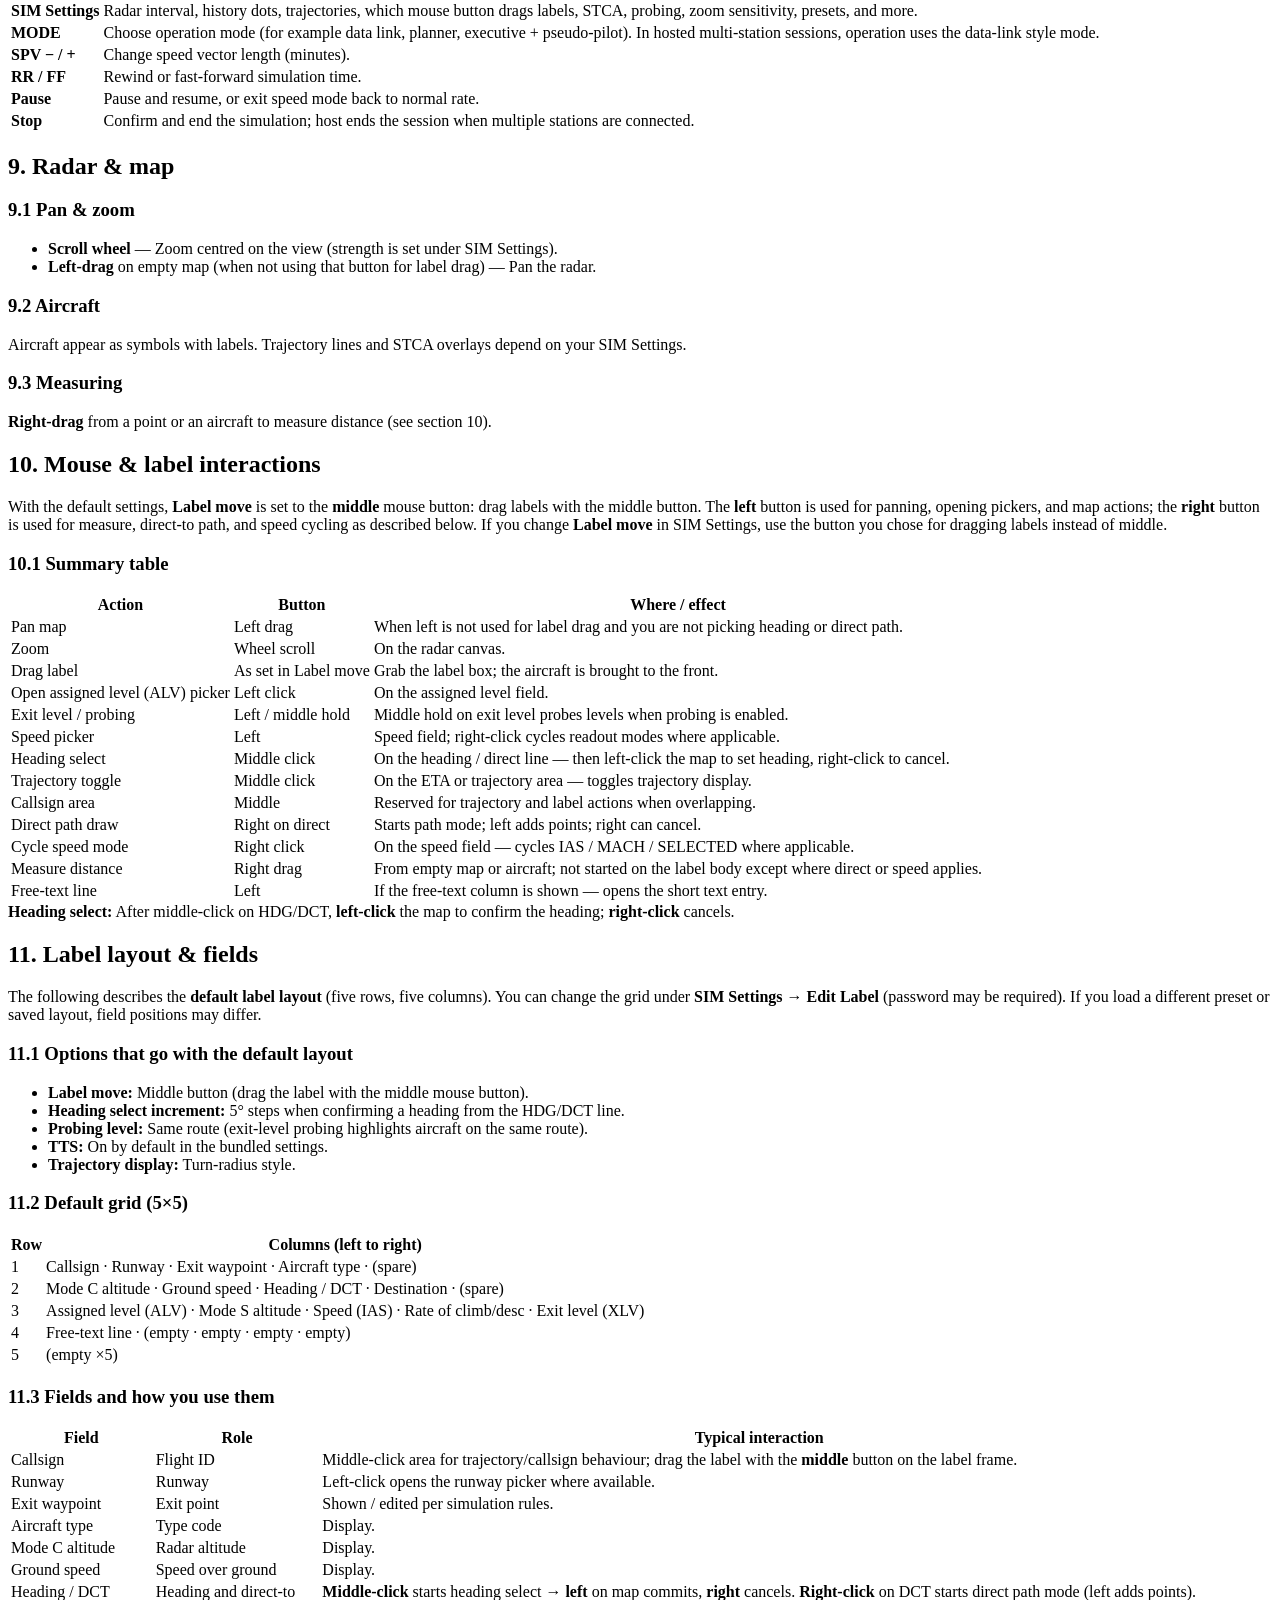
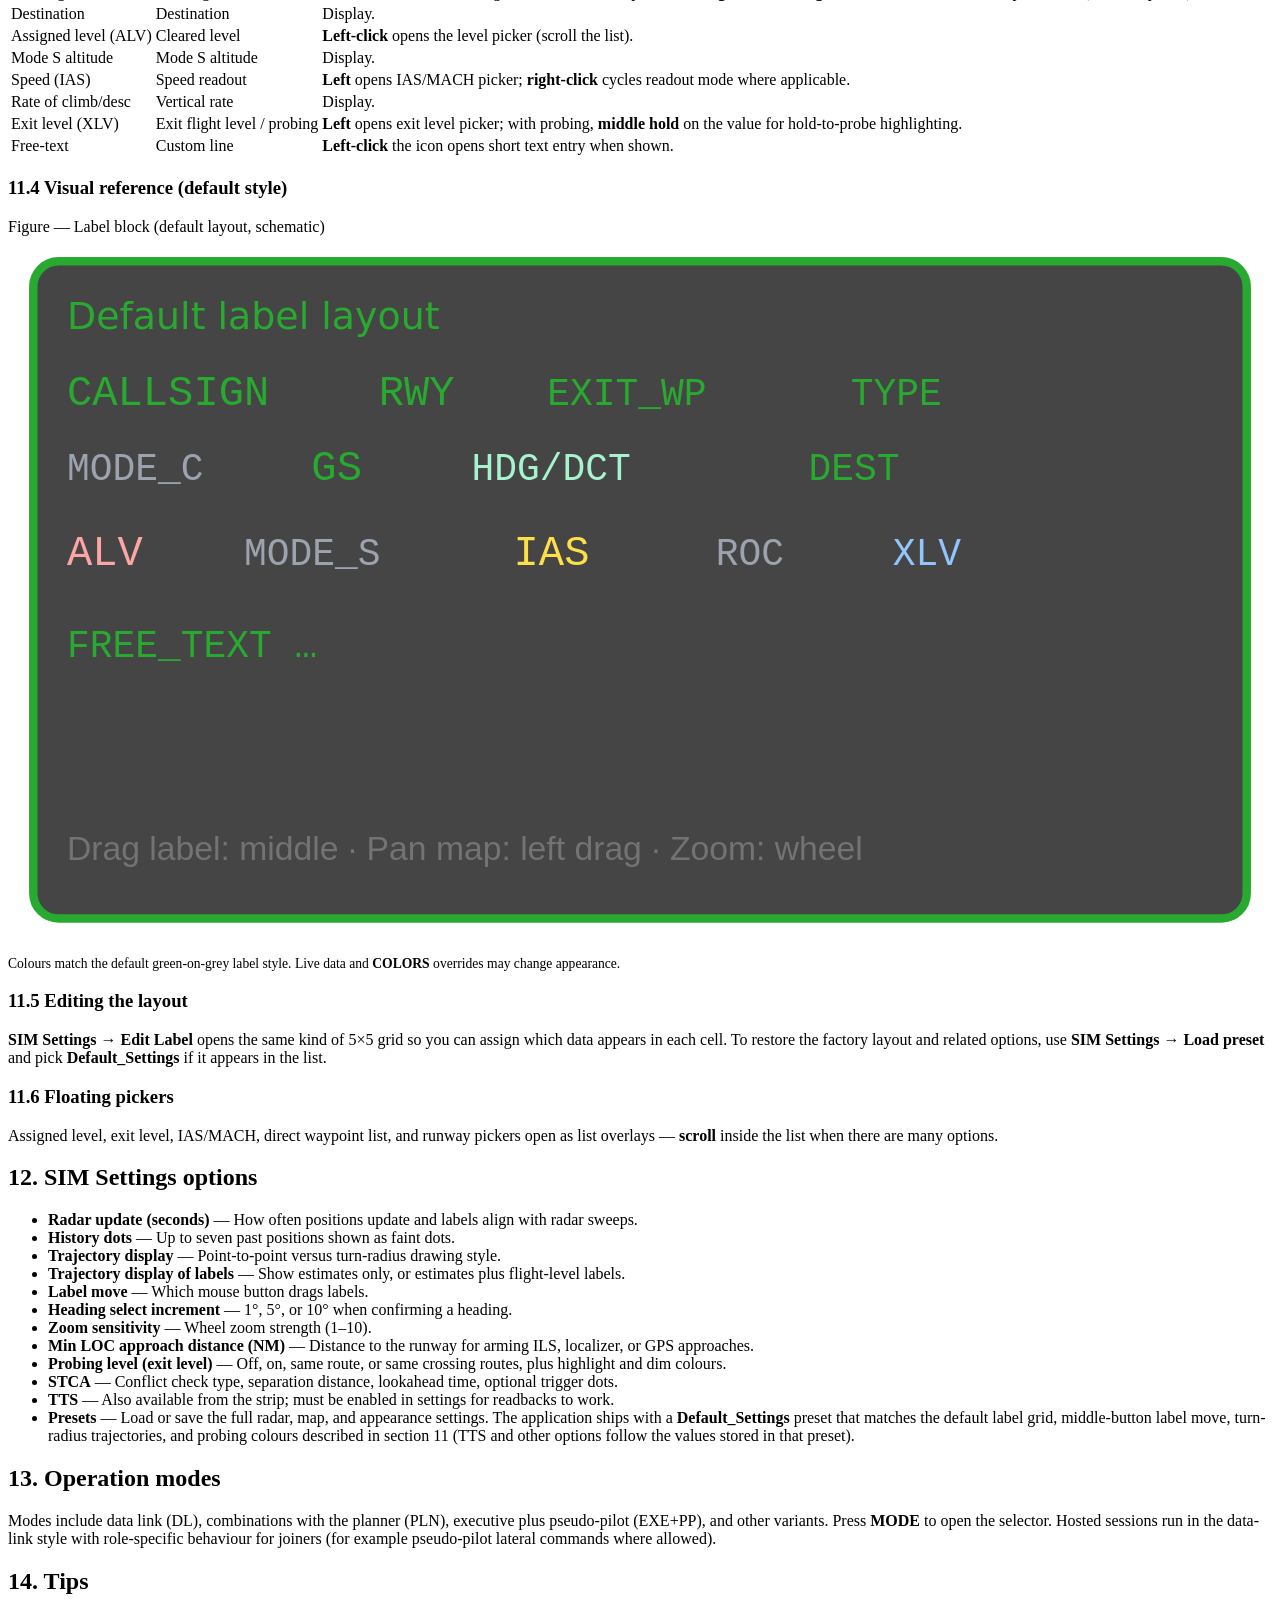
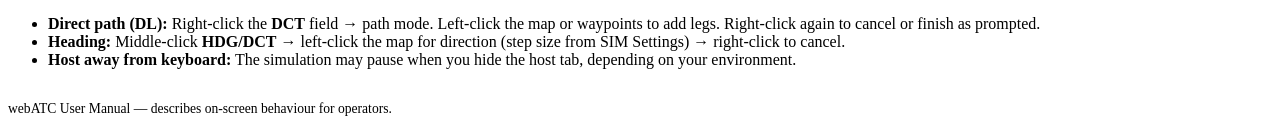
==== commit e1559c60: "Rebrand all client-visible AiTC references to webATC. Updates page titles, subscription UI, manuals," ====
--- a/Manual/index.html
+++ b/Manual/index.html
@@ -3,13 +3,13 @@
 <head>
   <meta charset="UTF-8" />
   <meta name="viewport" content="width=device-width, initial-scale=1.0" />
-  <title>AiTC — User Manual</title>
+  <title>webATC — User Manual</title>
   <link rel="stylesheet" href="/manual/css/manual.css" />
 </head>
 <body>
   <div class="manual-layout">
     <nav class="manual-nav" aria-label="Table of contents">
-      <h1>AiTC Manual</h1>
+      <h1>webATC Manual</h1>
       <div class="version">Web ATC Simulator</div>
       <ul>
         <li><a href="#overview">1. Overview</a></li>
@@ -31,11 +31,11 @@
     </nav>
 
     <main class="manual-main">
-      <a class="back-link" href="/">← Back to AiTC</a>
+      <a class="back-link" href="/">← Back to webATC</a>
 
       <section id="overview">
         <h2>1. Overview</h2>
-        <p><strong>AiTC</strong> is a browser-based air traffic control training simulator. You prepare <strong>sectors</strong> (waypoints, routes, boundaries) and <strong>exercises</strong> (traffic scenarios), then run a <strong>simulation</strong> with a radar-style display, aircraft labels, and data-link style commands.</p>
+        <p><strong>webATC</strong> is a browser-based air traffic control training simulator. You prepare <strong>sectors</strong> (waypoints, routes, boundaries) and <strong>exercises</strong> (traffic scenarios), then run a <strong>simulation</strong> with a radar-style display, aircraft labels, and data-link style commands.</p>
         <p>This manual describes what you see on screen, which buttons to use, and how settings behave. The built-in <strong>default settings</strong> are assumed unless you have changed them (for example in SIM Settings or by loading a saved preset).</p>
       </section>
 
@@ -455,7 +455,7 @@
         </ul>
       </section>
 
-      <p style="margin-top:2rem;font-size:0.85rem;color:var(--muted);">AiTC User Manual — describes on-screen behaviour for operators.</p>
+      <p style="margin-top:2rem;font-size:0.85rem;color:var(--muted);">webATC User Manual — describes on-screen behaviour for operators.</p>
     </main>
   </div>
 </body>
